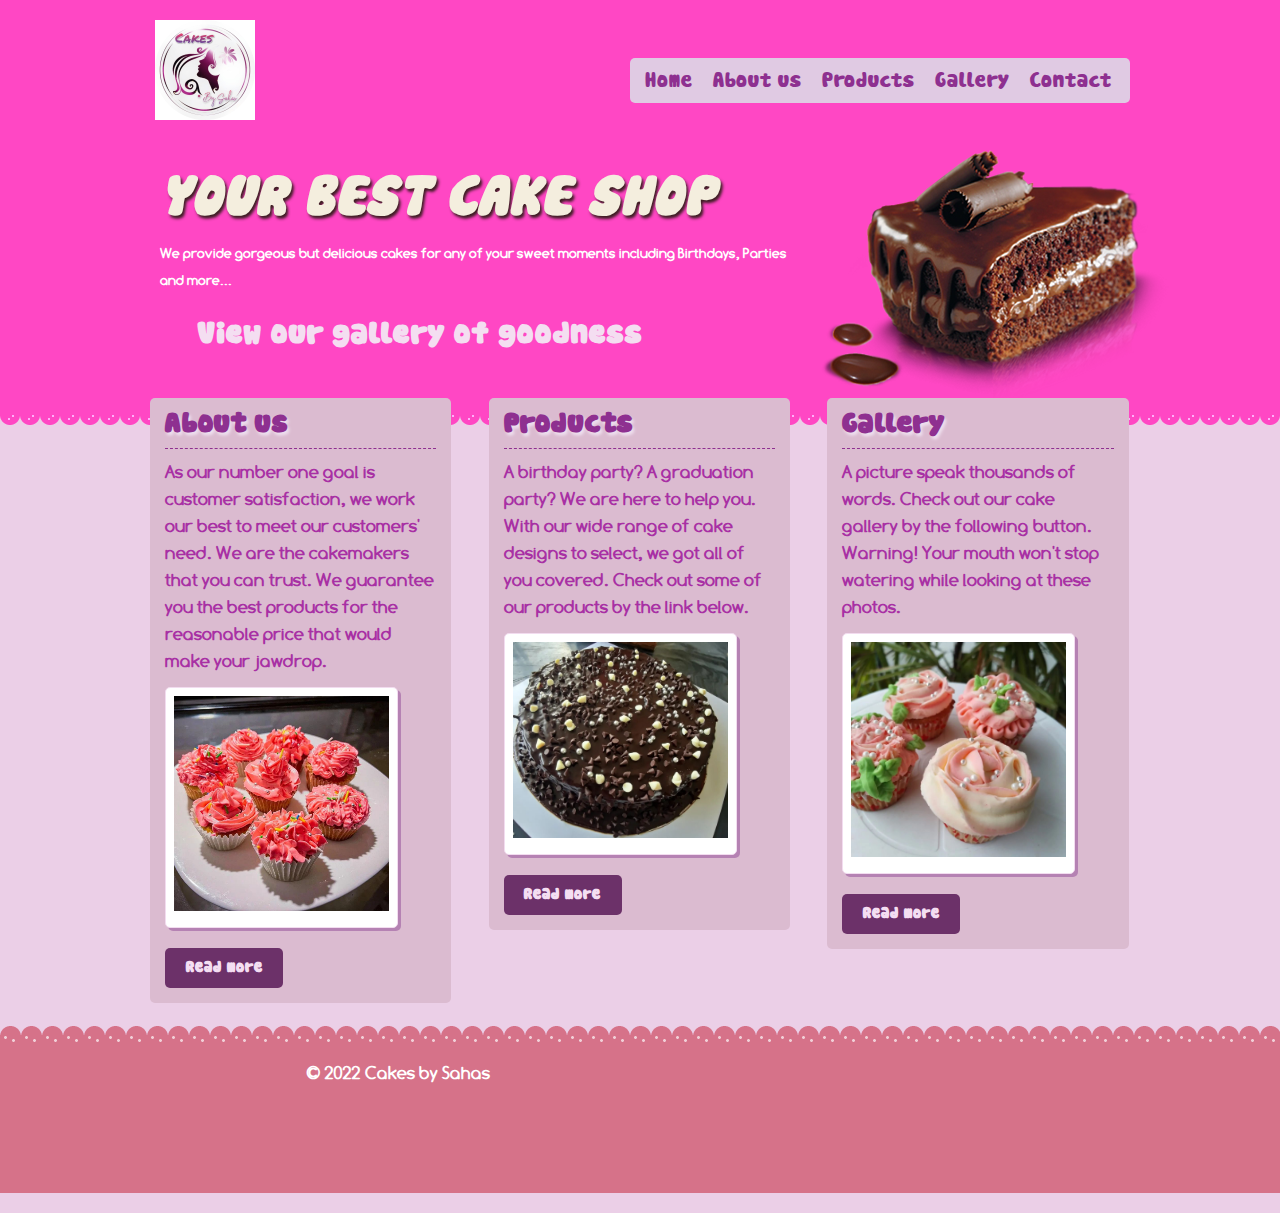
==== index.html @ 9adac408 "First commit" ====
﻿<!DOCTYPE html>
<html lang="en" dir="ltr">
<head>
<title>Cakes by Sahas</title>
<meta charset="UTF-8">
<link rel="stylesheet" type="text/css" href="css/styles.css">
<meta name="viewport" content="width=device-width, initial-scale=1.0">
<link rel="stylesheet" href="css/1140.css" type="text/css" media="screen">
<!--[if lte IE 9]>
<link rel="stylesheet" href="css/ie.css" type="text/css" media="screen">
<script src="js/html5.js"></script>
<script src="js/css3-mediaqueries.js"></script>
<![endif]-->
</head>
<body>
<div class="container">
  <div class="row">
    <!--start header-->
    <header>
      <!--start logo-->
      <div class="sixcol"> <a href="index.html" id="logo"><img src="images/IMG-20221014-WA0038.jpg" style="padding: 20px 30px 30px 50px; width: 100px;;"alt=""></a> </div>
      <!--end logo-->
      <!--start menu-->
      <div class="sixcol last">
        <nav>
          <ul>
            <li><a href="index.html">Home</a></li>
            <li><a href="#">About us </a></li>
            <li><a href="#">Products</a></li>
            <li><a href="gallery.html">Gallery</a></li>
            <li><a href="contact.html">Contact</a></li>
          </ul>
        </nav>
      </div>
      <!--end menu-->
      <img src="images/cake.png" width="350" height="256" alt="" class="cake">
      <!--end header-->
    </header>
  </div>
</div>
<!--start intro-->
<div class="container">
  <div class="row">
    <section id="intro" class="onecol">
      <hgroup>
        <h1>YOUR BEST CAKE SHOP</h1>
        <h2>We provide gorgeous but delicious cakes for any of your sweet moments including Birthdays, Parties and more...  </h2>
      </hgroup>
      <a href="#" class="button1">View our gallery of goodness</a> </section>
  </div>
</div>
<!--end intro-->
<div class="container">
  <div class="row">
    <div class="holder_content1">
      <!-- <section class="group4">
        <h3>Latest news</h3>
        <article>
          <h4>10.12.2011 - New cakes <span>Cras quis libero, consectetuer adipiscing elit. Donec molestie. Sed aliquam sem ut </span></h4>
        </article>
      </section> -->
    </div>
    <!--end holder-->
  </div>
</div>
<div class="container">
  <div class="row">
    <div class="fourcol">
      <section class="group1">
        <h5>About us</h5>
        <p>As our number one goal is customer satisfaction, we work our best to meet our customers' need. We are the cakemakers that you can trust. We guarantee you the best products for the reasonable price that would make your jawdrop. </p>
        <a class="photo_hover3" href="#"><img src="images/picture1.jpg" width="215" height="137" alt=""></a> <a href="#"><span class="button">Read more</span></a> </section>
    </div>
    <div class="fourcol">
      <section class="group2">
        <h5>Products</h5>
        <p>A birthday party? A graduation party? We are here to help you. With our wide range of cake designs to select, we got all of you covered. Check out some of our products by the link below.</p>
        <a class="photo_hover3" href="#"><img src="images/picture2.jpg" width="215" height="137" alt=""></a> <a href="#"><span class="button">Read more</span></a> </section>
    </div>
    <div class="fourcol last">
      <section class="group3">
        <h5>Gallery</h5>
        <p>A picture speak thousands of words. Check out our cake gallery by the following button. Warning! Your mouth won't stop watering while looking at these photos. </p>
        <a class="photo_hover3" href="gallery.html"><img src="images/picture3.jpg" width="215" height="137" alt=""></a> <a href="gallery.html"><span class="button">Read more</span></a> </section>
    </div>
  </div>
</div>
<!--start footer-->
<footer>
  <div class="container copyright">
    <div class="row">
      <div class="sixcol">
        <div id="FooterTree"> &copy; 2022 Cakes by Sahas </div>
      </div>
      <div class="sixcol last">
        
      </div>
    </div>
  </div>
</footer>
<!--end footer-->
</body>
</html>
---- css/styles.css ----
/***************************************************
	      patisserie by marija zaric
***************************************************


***************************************************
			      Reset
***************************************************/

html,
body,
div,
span,
h1,
h2,
h3,
h4,
h5,
h6,
p,
ol,
ul,
li,
form,
label,
legend,
caption,
aside,
details,
figcaption,
figure,
footer,
header,
hgroup,
menu,
nav,
section,
summary {
	margin: 0;
	padding: 0;
	border: 0;
	outline: 0;
	font-weight: inherit;
	font-style: inherit;
	font-size: 100%;
	font-family: inherit;
	vertical-align: baseline;
}

ol,
ul {
	list-style: none;
}

a img {
	border: none
}

aside,
details,
figcaption,
figure,
footer,
header,
hgroup,
menu,
nav,
section {
	display: block
}

/***************************************************
			      Global styles
***************************************************/

html,
body {
	width: 100%;
	height: 100%;
}

html,
body {
	font-family: Comfortaa_Regular;
	font-size: 18px;
	background-color: #ebcfe7;
	background-image: url(../images/bg.png);
	background-position: left top;
	background-repeat: repeat-x;
	font-weight: 600;
	color: #a830a4;
	margin: 0 0 1px;
	height: 100%;
	line-height: 1.5;
}

p {
	margin-bottom: 7px;
}

a,
p a {
	text-decoration: underline;
	color: white;
}

a:hover {
	color: white;
}

.textBoxes {
	width: 300px;
	display: block;
	height: 25px;
	border: #a7a7a7;
	border-radius: 5px;
}

h1 {
	font-size: 54px;
	line-height: 1.3;
	color: #F4EEDE;
	text-transform: none;
	font-style: italic;
	text-align: left;
	margin-top: 6px;
	padding-bottom: 6px;
	text-shadow: 2px 3px 3px #3E1E23;
	font-family: 'cookies';
}

h2 {
	line-height: 1.9;
	color: white;
	font-size: 14px;
	text-transform: none;
	display: block;
	text-shadow: none;
	width: 650px;
}

h3 {
	font-size: 28px;
	line-height: 0.9;
	color: #8e3090;
	text-align: left;
	border-bottom: 1px dashed #8e3090;
	margin-bottom: 10px;
	padding-bottom: 10px;
	text-shadow: none;
	font-family: 'cookies';
	text-shadow: 2px 3px 3px #EEE8DF;
}

h4 {
	font-size: 16px;
	line-height: 1.3;
	color: #8e3090;
	text-transform: none;
	font-style: italic;
	text-align: left;
	margin-top: 7px;
	padding-bottom: 6px;
	text-shadow: none;
}

h4 span {
	line-height: 1.5;
	color: #8e3090;
	font-size: 14px;
	text-transform: none;
	display: block;
}

h5 {
	font-size: 28px;
	line-height: 0.9;
	color: #8e3090;
	text-align: left;
	border-bottom: 1px dashed #8e3090;
	margin-bottom: 10px;
	padding-bottom: 10px;
	text-shadow: none;
	font-family: 'cookies';
	text-shadow: 2px 3px 3px #eedfee;
}

/***************************************************
			    Main containers
***************************************************/

#container,
#container_left,
#container_right {
	position: relative;
	width: 100%;
}

#container {
	position: relative;
	width: 980px;
	margin: 0 auto;
	background-color: transparent;
	min-height: 100%;
}

.group1 {
	float: left;
	position: relative;
	background: #dbbbd0;
	padding: 15px;
	margin-bottom: 10px;
	-moz-border-radius: 5px;
	border-radius: 5px;
}

.group2 {
	float: left;
	position: relative;
	background: #dbbbd0;
	padding: 15px;
	margin-bottom: 10px;
	-moz-border-radius: 5px;
	border-radius: 5px;
}

.group3 {
	float: right;
	position: relative;
	background: #dbbbd0;
	padding: 15px;
	margin-bottom: 10px;
	-moz-border-radius: 5px;
	border-radius: 5px;
}

.group4 {
	float: left;
	position: relative;
	padding: 15px;
	background: transparent;
	margin-top: 60px;
}

header {
	position: relative;
	float: left;
	width: 100%;
	height: 83px;
}

/***************************************************
				INTRO
***************************************************/

#intro {
	width: 98%;
	position: relative;
	float: left;
	height: 220px;
	padding: 10px;
	background: transparent;
	margin-top: 65px;
	-moz-border-radius: 5px;
	border-radius: 5px;
}

/***************************************************
				   HOLDERS
***************************************************/

.holder_content {
	position: relative;
	float: left;
	width: 100%;
	margin-top: 0px;
	margin-bottom: 40px;
}

.holder_content1 {
	position: relative;
	float: left;
	width: 100%;
	margin-top: 0px;
	margin-bottom: 10px;
}

.holder_content_separator {
	margin-bottom: 19px;
}

/***************************************************
			        GALLERY
***************************************************/


a.photo_hover3 {
	position: relative;
	float: left;
	margin: 5px 13px 8px 0;
	padding: 8px;
	-moz-box-shadow: 3px 3px #b582b3;
	-webkit-box-shadow: 3px 3px #b582b3;
	box-shadow: 3px 3px #b582b3;
	-moz-border-radius: 5px;
	border-radius: 5px;
	-moz-border-radius: 5px;
	border-radius: 5px;
}

a.photo_hover3 {
	background-color: white;
	border: 1px solid #f2dcef;
}

a.photo_hover3:hover {
	border: 1px solid #f2dcef;
	background-color: white;
	opacity: 0.9;
	z-index: 1000;
}

a.photo_hover2 {
	position: relative;
	float: right;
	margin: 5px 13px 8px 0;
	padding: 8px;
	-moz-box-shadow: 3px 3px #f2dcef;
	-webkit-box-shadow: 3px 3px #f2dcef;
	box-shadow: 3px 3px #f2dcef;
}

a.photo_hover2 {
	background-color: white;
	border: 1px solid #f2dcef;
}

a.photo_hover2:hover {
	border: 1px solid #f2dcef;
	background-color: white;
	opacity: 0.5;
	z-index: 1000;
}

/***************************************************
			        FOOTER
***************************************************/


footer {
	position: relative;
	height: 200px;
	clear: both;
	width: 100%;
	background-image: url(../images/footer.png);
	background-position: left top;
	background-repeat: repeat-x;
	background-color: transparent;
}

#FooterOne,
#FooterTwo,
#FooterTree
#footerfour {
	padding: 0 16px;
}

footer a,
#FooterOne a,
#FooterTwo a,
#FooterTree a {
	color: white;
}

#FooterTwo {
	color: white;
	text-align: left;
}

#FooterTree {
	color: white;
	text-align: right;
}

.copyright {
	position: relative;
	float: left;
	width: 100%;
	padding: 47px 0 10px 20px;
}

.container {
	width: 980px;
	margin: 0 auto;
	background-color: transparent;
}

/***************************************************
				       MENU
***************************************************/

nav {
	position: absolute;
	width: 500px;
	height: 45px;
	top: 58px;
	right: 0px;
	background-color: #e0cae3;
	-moz-border-radius: 5px;
	border-radius: 5px;
}

nav ul li {
	float: left;
	line-height: normal;
	margin-left: 10px;
}

nav ul li a {
	font-size: 20px;
	font-family: 'cookies';
	color: #8e3090;
	font-weight: normal;
	display: block;
	/* IE6, IE7 line height fix */
	background-color: transparent;
	text-decoration: none;
	margin-top: 8px;
	padding: 5px;
}

nav ul li a:hover {
	color: #b470ad;
}

.content_menu {
	float: left;
	width: 274px;
}

.content_menu ul {
	margin: 0px;
	padding: 0px;
	float: none;
}

.content_menu ul li {
	float: none;
	margin-bottom: 7px;
}

.content_menu ul li a {
	font-size: 13px;
	line-height: normal;
	color: #8e3090;
	text-align: left;
	text-decoration: none;
	background-image: url(../images/spot.png);
	background-repeat: no-repeat;
	background-position: left top;
	padding-left: 25px;
}

.content_menu ul li a:hover {
	color: #c86fc6;
}

/***************************************************
				   SPECIFIC
***************************************************/

#logo {
	position: relative;
	float: left;
	left: -45px;
}

.button {
	width: 100px;
	height: 22px;
	position: relative;
	margin-top: 12px;
	padding: 9px;
	background-color: #6c3169;
	display: inline-block;
	color: #f4def2;
	cursor: pointer;
	text-align: center;
	text-decoration: none;
	font-family: 'cookies';
	font-size: 15px;
	-moz-border-radius: 5px;
	border-radius: 5px;
}

.button:hover {
	background-color: #a777db;
}

.button:active {
	position: relative;
	top: 1px;
}

.button1 {
	width: 500px;
	height: 40px;
	position: relative;
	margin-top: 10px;
	padding: 10px;
	display: inline-block;
	color: #f4def1;
	cursor: pointer;
	text-align: center;
	text-decoration: none;
	font-family: 'cookies';
	font-size: 30px;
}

.button1:hover {
	background-color: #a777db;
	-moz-border-radius: 5px;
	border-radius: 5px;
}

.button1:active {
	position: relative;
	top: 1px;
}

.cake {
	position: absolute;
	top: 150px;
	left: 670px;
}

a.menu:link {
	color: #902b83;
}

/*			FONT-FACE	      */



@font-face {
	font-family: 'Comfortaa_Regular';
	src: url('../fonts/Comfortaa_Regular-webfont.eot?') format('eot'), url('../fonts/Comfortaa_Regular-webfont.woff') format('woff'), url('../fonts/Comfortaa_Regular-webfont.ttf') format('truetype'), url('../fonts/Comfortaa_Regular-webfont.svg') format('svg');
}

@font-face {
	font-family: 'cookies';
	src: url('../fonts/cookies-webfont.eot?') format('eot'), url('../fonts/cookies-webfont.woff') format('woff'), url('../fonts/cookies-webfont.ttf') format('truetype'), url('../fonts/cookies-webfont.svg') format('svg');
}
---- css/1140.css ----
/* ==================================================================================================================== */
/* ! The 1140px Grid V2 by Andy Taylor \ http://cssgrid.net \ http://www.twitter.com/andytlr \ http://www.andytlr.com   */
/* ==================================================================================================================== */

.container {
	padding-left: 20px;
	padding-right: 20px;
}
.row {
	width: 100%;
	max-width: 980px;
	min-width: 755px;
	margin: 0 auto;
	overflow: visible;
}
.onecol, .twocol, .threecol, .fourcol, .fivecol, .sixcol, .sevencol, .eightcol, .ninecol, .tencol, .elevencol {
	margin-right: 3.8%;
	float: left;
	min-height: 1px;
}
.row .onecol {
	width: 4.85%;
}
.row .twocol {
	width: 13.45%;
}
.row .threecol {
	width: 22.05%;
}
.row .fourcol {
	width: 30.75%;
}
.row .fivecol {
	width: 39.45%;
}
.row .sixcol {
	width: 48%;
}
.row .sevencol {
	width: 56.75%;
}
.row .eightcol {
	width: 65.4%;
}
.row .ninecol {
	width: 74.05%;
}
.row .tencol {
	width: 82.7%;
}
.row .elevencol {
	width: 91.35%;
}
.row .twelvecol {
	width: 100%;
	float: left;
}
.last {
	margin-right: 0px;
}
img, object, embed {
	max-width: 100%;
}
img {
	height: auto;
}
 @media only screen and (max-width: 1200px) {
 body {
 font-size: 110%;
 line-height: 1.5em;
}
}
 @media handheld, only screen and (max-width: 768px) {
 body {
 font-size: 120%;
 -webkit-text-size-adjust: none;
}
 .row, body, .container {
 width: 100%;
 min-width:0;
 margin-left: 0px;
 margin-right: 0px;
 padding-left: 0px;
 padding-right: 0px;
 float:left;
}
 .group1, .group2, .group3 {
 margin-bottom:10px;
}
 .group4 {
 margin-top:-30px;
}
 .row .onecol, .row .twocol, .row .threecol, .row .fourcol, .row .fivecol, .row .sixcol, .row .sevencol, .row .eightcol, .row .ninecol, .row .tencol, .row .elevencol, .row .twelvecol {
 width: auto;
 float: none;
 margin-left: 0px;
 margin-right: 0px;
 padding-left: 20px;
 padding-right: 20px;
}
 .holder_content1 {
 margin-top:20px;
}
 header {
 height:130px;
}
 nav {
 margin:30px 20px 0 20px;
 width:94%;
 top:100px;
}
 #intro {
 margin-top:95px;
 margin-left:0px;
}
 a#logo img {
width:100%;
}
 #logo {
top:0;
}
 #FooterTree {
 color:white;
 text-align:left;
}
 h1 {
 font-size:50px;
 line-height:1.3;
 color:#f4def4;
 text-transform:none;
 font-style:italic;
 text-align:left;
 margin-top:-12px;
 padding-bottom:6px;
 text-shadow: 2px 3px 3px #3E1E23;
 font-family:'cookies';
}
 h2 {
line-height:1.9;
 color:white;
 font-size:14px;
 text-transform:none;
 text-shadow: none;
 width:93%;
}
 h3 {
 font-size: 28px;
 line-height:0.9;
 color:#8e3090;
 text-align:left;
 border-bottom:1px dashed #8e3090;
 margin-bottom:10px;
 padding-bottom:10px;
 text-shadow: none;
 font-family:'cookies';
 text-shadow: 2px 3px 3px #eedfee;
}
 h4 {
 font-size: 16px;
 line-height:1.3;
 color:#8e3090;
 text-transform:none;
 font-style:italic;
 text-align:left;
 margin-top:7px;
 padding-bottom:6px;
 text-shadow: none;
}
 h4 span {
 line-height:1.5;
 color:#8e3090;
 font-size:14px;
 text-transform:none;
 display:block;
}
 a.menu:link {
color:#dabbdb;
}
 .button1 {
 display:none;
}
 a.menu:link {
color:#8e3090;
}
}
 @media handheld, only screen and (max-width: 480px) {
 header {
 height:180px;
}
 nav {
 height:80px;
}
 h1 {
 font-size: 30px;
 line-height:1.3;
 color:#f4def4;
 text-transform:none;
 font-style:italic;
 text-align:left;
 margin-top:-12px;
 padding-bottom:6px;
 text-shadow: 2px 3px 3px #3E1E23;
 font-family:'cookies';
}
 #intro {
 margin-top:70px;
 margin-left:0px;
}
 .group4 {
 margin-top:-55px;
}
}
 @media handheld, only screen and (max-width: 320px) {
 header {
 height:200px;
}
 nav {
 height:90px;
 top:95px;
}
 .group4 {
 margin-top:-80px;
}
 #intro {
 margin-top:50px;
}
 h1 {
 font-size: 23px;
 line-height:1.3;
 color:#f4def4;
 text-transform:none;
 font-style:italic;
 text-align:left;
 margin-top:-12px;
 padding-bottom:6px;
 text-shadow: 2px 3px 3px #3E1E23;
 font-family:'cookies';
}
}
---- css/ie.css ----
.onecol {
	width: 4.7%;
}
.twocol {
	width: 13.2%;
}
.threecol {
	width: 22.05%;
}
.fourcol {
	width: 30.6%;
}
.fivecol {
	width: 39%;
}
.sixcol {
	width: 48%;
}
.sevencol {
	width: 56.75%;
}
.eightcol {
	width: 61.6%;
}
.ninecol {
	width: 74.05%;
}
.tencol {
	width: 82%;
}
.elevencol {
	width: 91.35%;
}
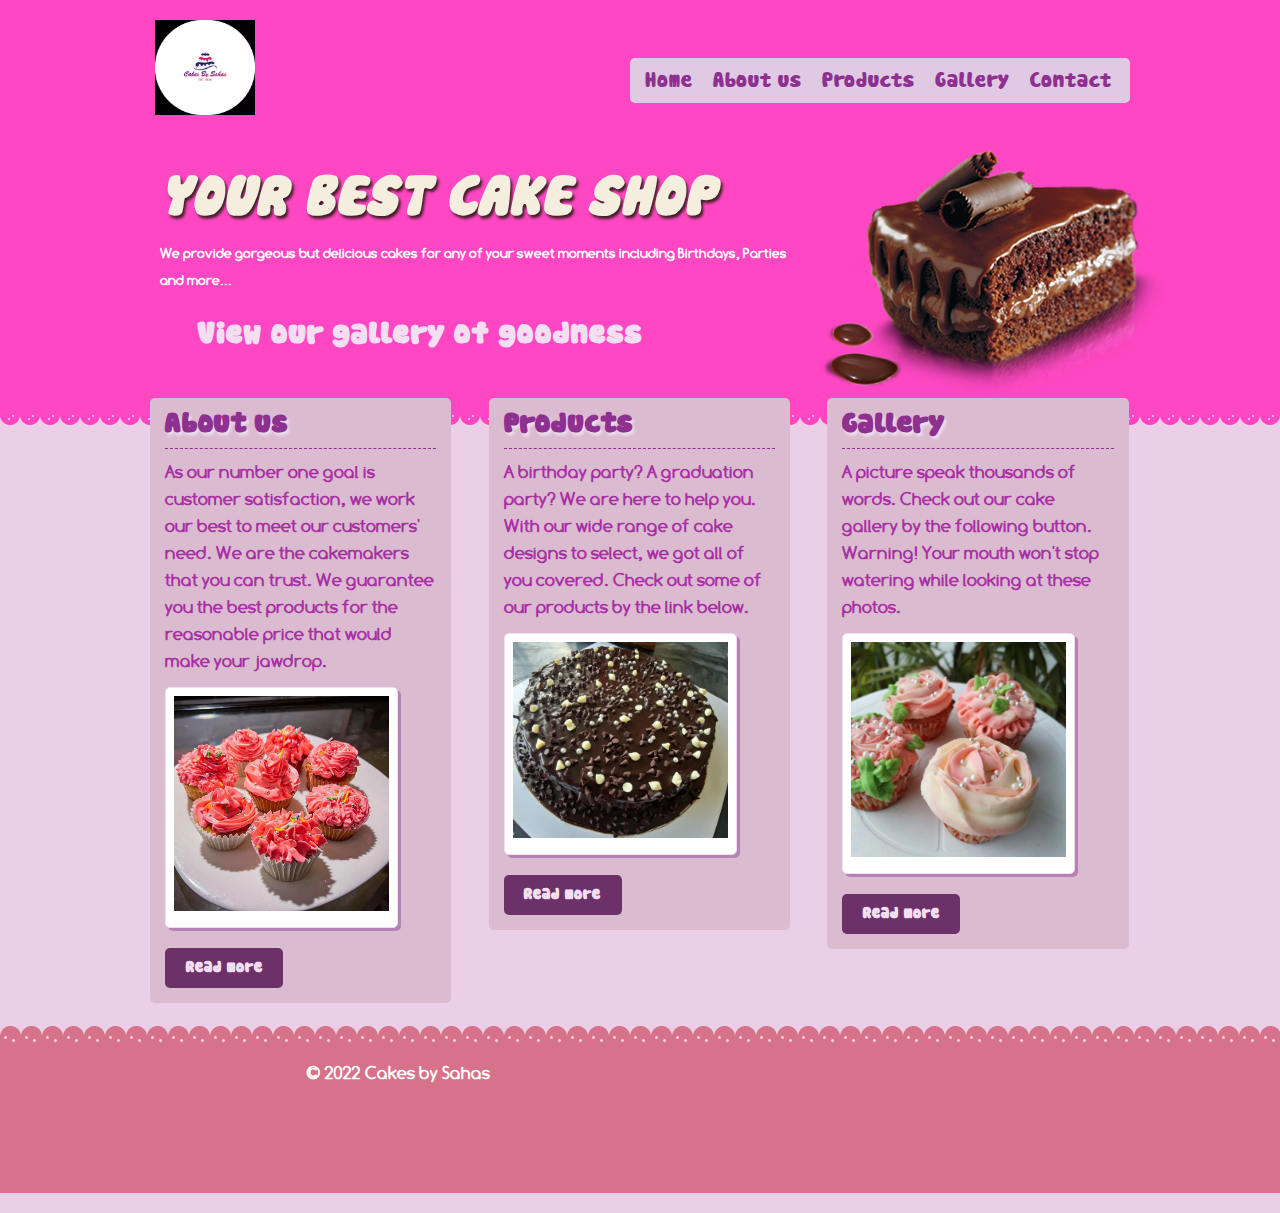
==== commit ba403b41: "logo update" ====
--- a/index.html
+++ b/index.html
@@ -18,7 +18,7 @@
     <!--start header-->
     <header>
       <!--start logo-->
-      <div class="sixcol"> <a href="index.html" id="logo"><img src="images/IMG-20221014-WA0038.jpg" style="padding: 20px 30px 30px 50px; width: 100px;;"alt=""></a> </div>
+      <div class="sixcol"> <a href="index.html" id="logo"><img src="images/0B3E5026-893F-4AA6-A915-0C06355A53EC.PNG" style="padding: 20px 30px 30px 50px; width: 100px;;"alt=""></a> </div>
       <!--end logo-->
       <!--start menu-->
       <div class="sixcol last">
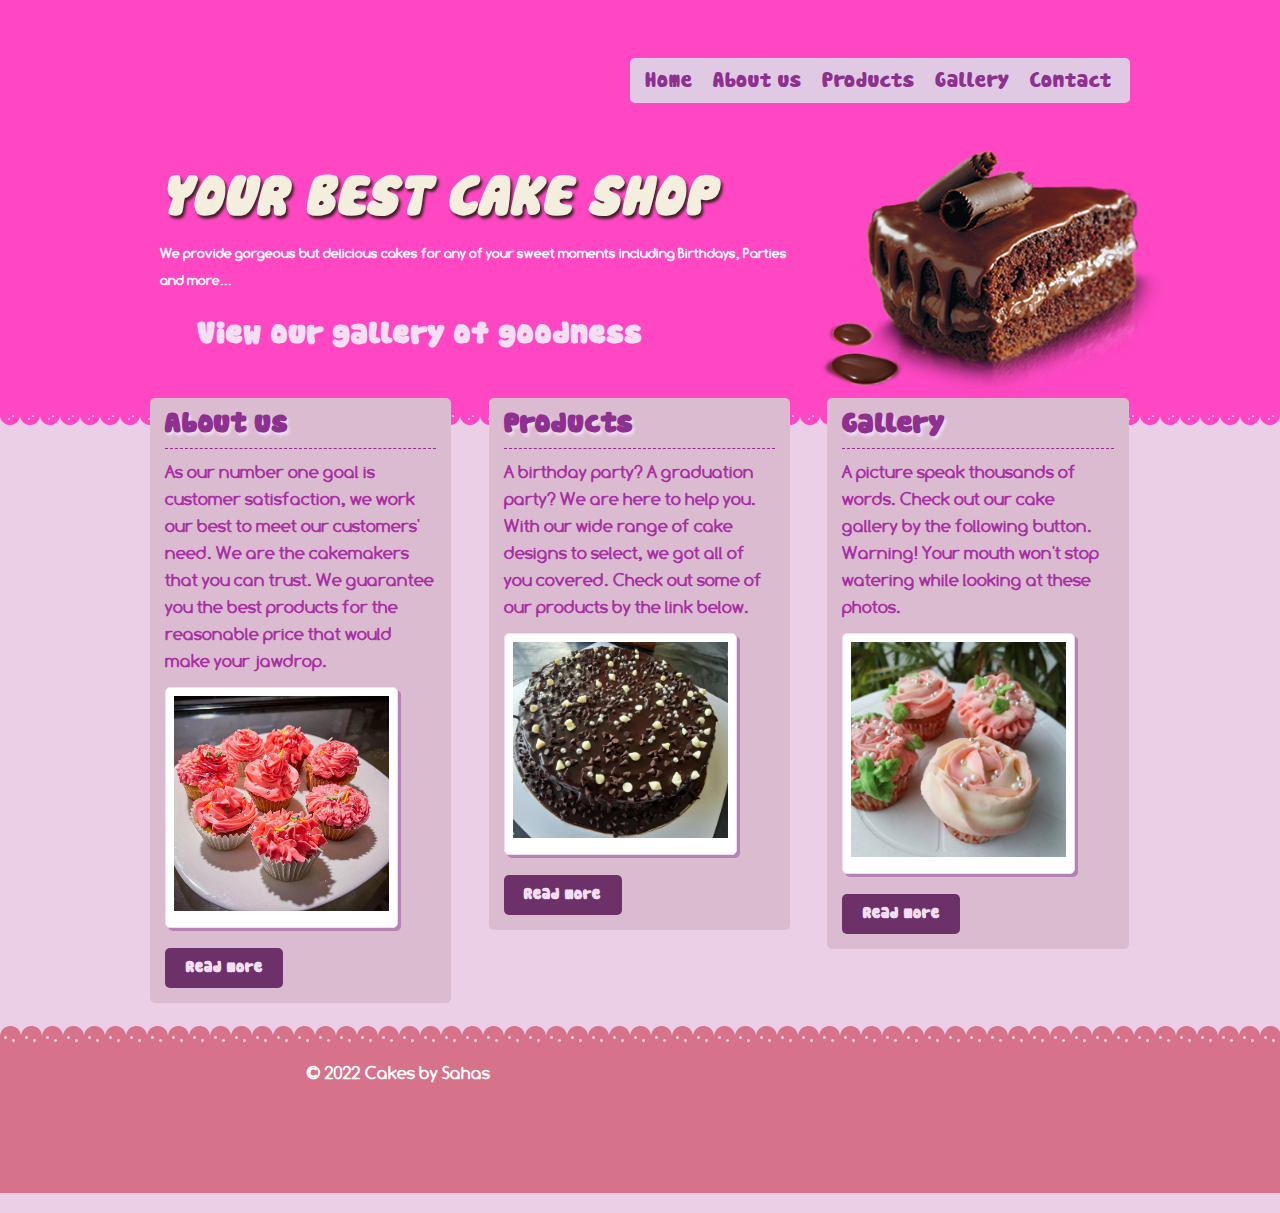
==== commit 9bd9ea02: "logo" ====
--- a/index.html
+++ b/index.html
@@ -18,7 +18,7 @@
     <!--start header-->
     <header>
       <!--start logo-->
-      <div class="sixcol"> <a href="index.html" id="logo"><img src="images/0B3E5026-893F-4AA6-A915-0C06355A53EC.PNG" style="padding: 20px 30px 30px 50px; width: 100px;;"alt=""></a> </div>
+      <div class="sixcol"> <a href="index.html" id="logo"><img src="images/logo.PNG" style="padding: 20px 30px 30px 50px; width: 100px;;"alt=""></a> </div>
       <!--end logo-->
       <!--start menu-->
       <div class="sixcol last">
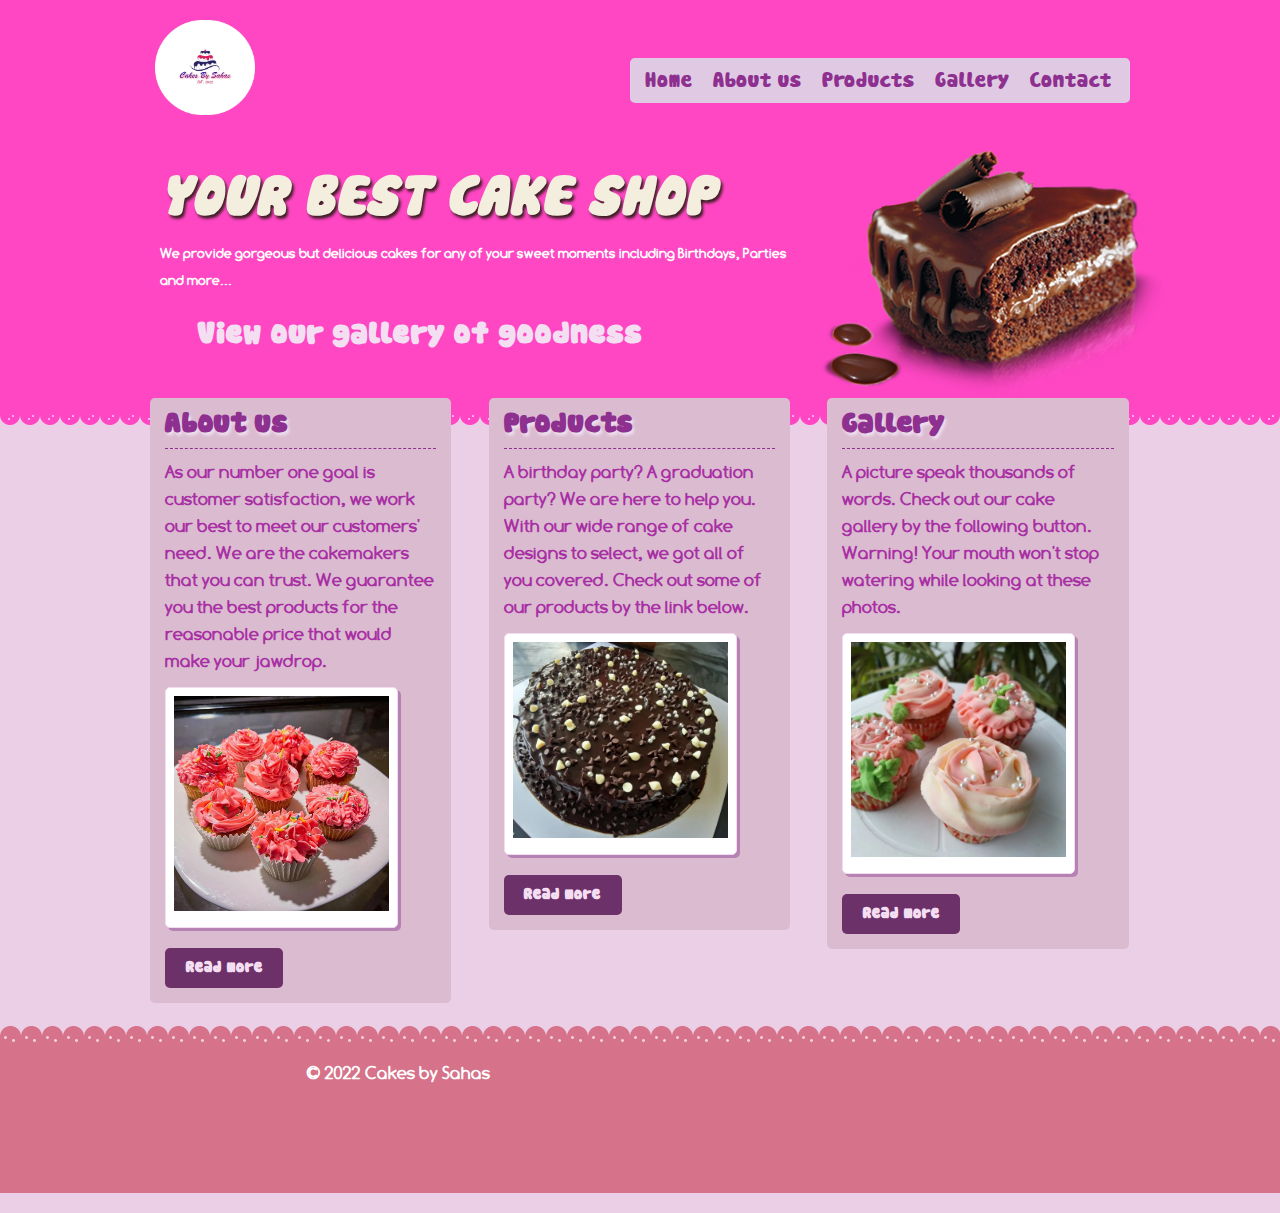
==== commit 081157a9: "jefkb" ====
--- a/index.html
+++ b/index.html
@@ -18,7 +18,7 @@
     <!--start header-->
     <header>
       <!--start logo-->
-      <div class="sixcol"> <a href="index.html" id="logo"><img src="images/logo.PNG" style="padding: 20px 30px 30px 50px; width: 100px;;"alt=""></a> </div>
+      <div class="sixcol"> <a href="index.html" id="logo"><img src="images/ihfuihuhuhfndj.PNG" style="padding: 20px 30px 30px 50px; width: 100px;;"alt=""></a> </div>
       <!--end logo-->
       <!--start menu-->
       <div class="sixcol last">
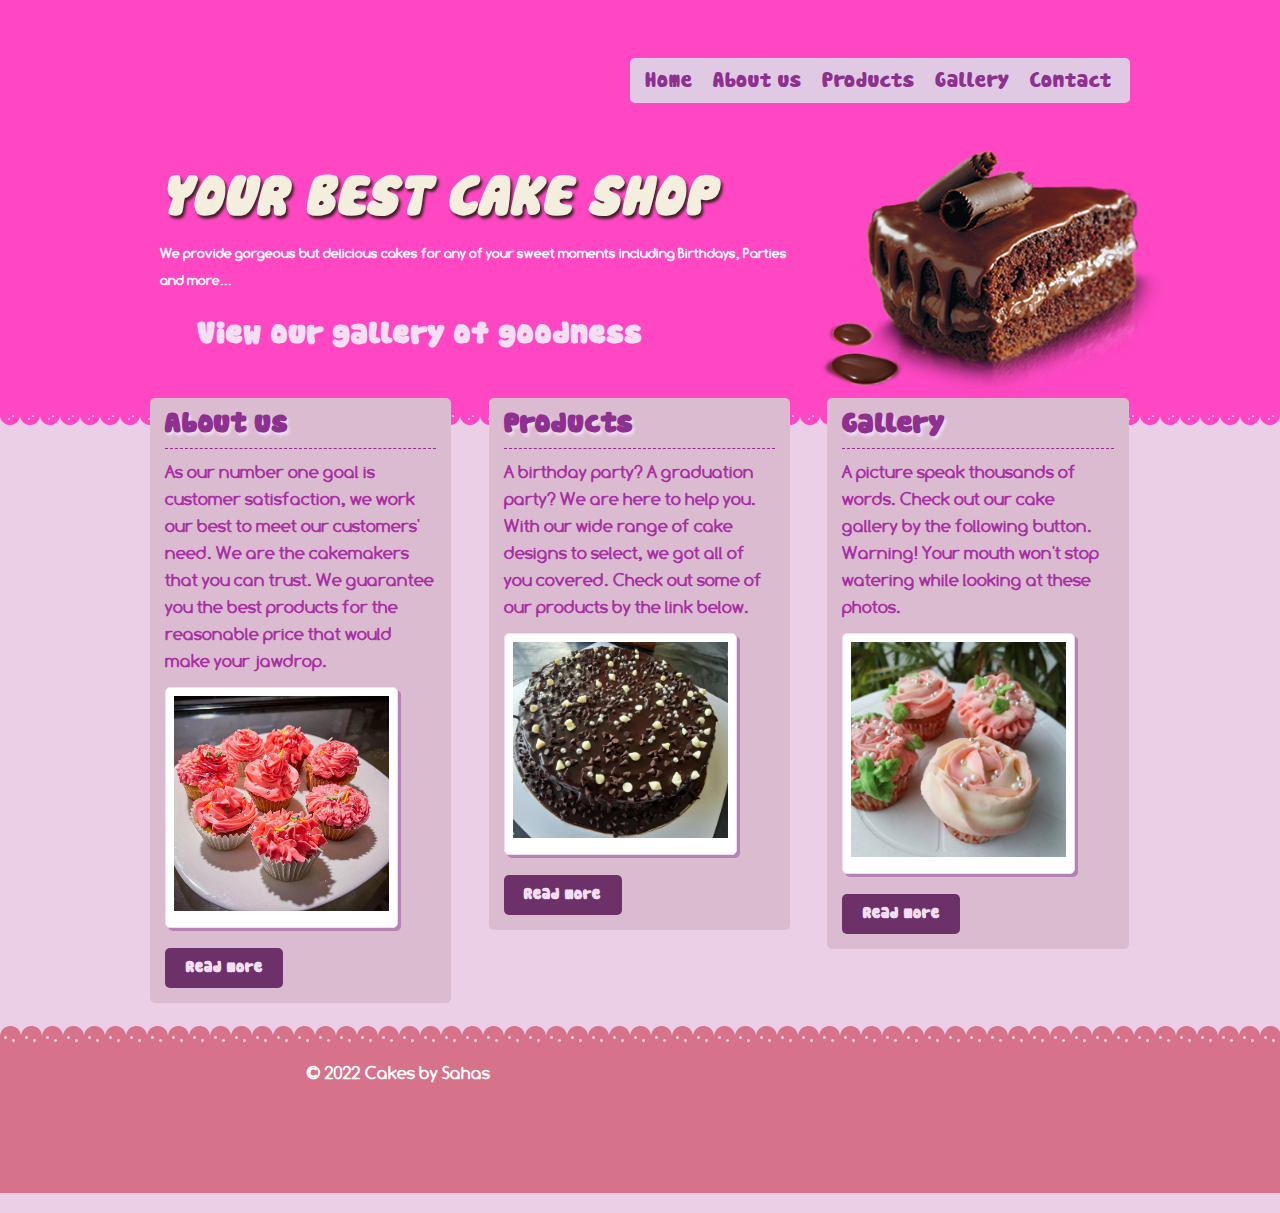
==== commit cda27a23: "blah" ====
--- a/index.html
+++ b/index.html
@@ -18,7 +18,7 @@
     <!--start header-->
     <header>
       <!--start logo-->
-      <div class="sixcol"> <a href="index.html" id="logo"><img src="images/ihfuihuhuhfndj.PNG" style="padding: 20px 30px 30px 50px; width: 100px;;"alt=""></a> </div>
+      <div class="sixcol"> <a href="index.html" id="logo"><img src="images/ihfuihuhuhfndj.png" style="padding: 20px 30px 30px 50px; width: 100px;;"alt=""></a> </div>
       <!--end logo-->
       <!--start menu-->
       <div class="sixcol last">
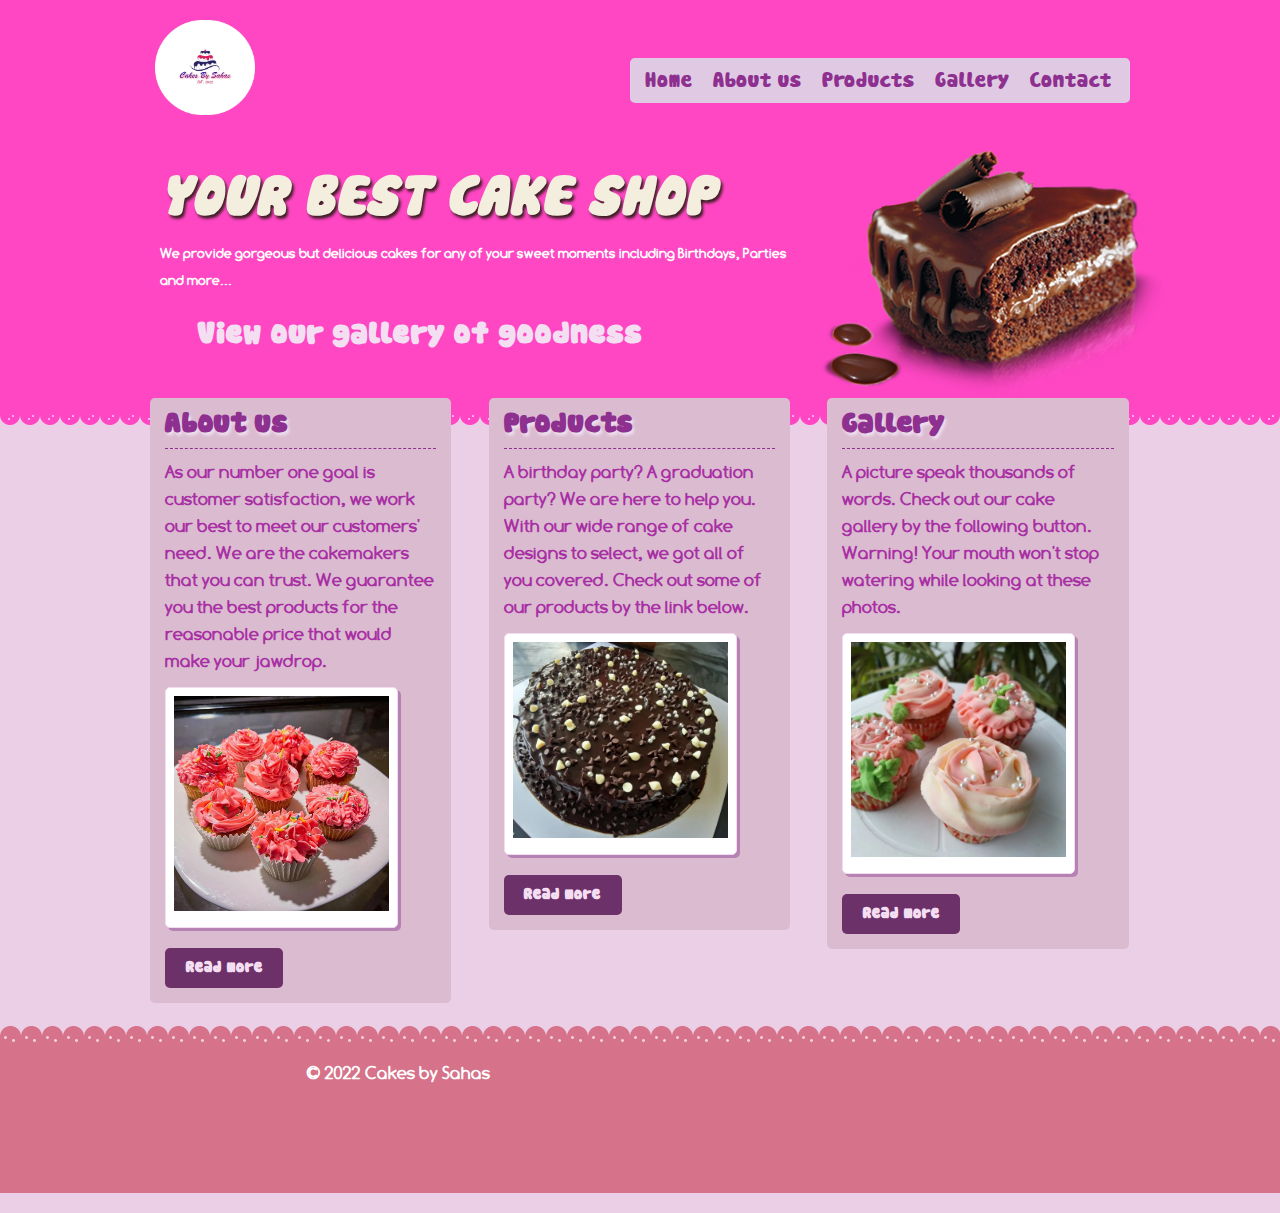
==== commit 49a8a035: "logo" ====
--- a/index.html
+++ b/index.html
@@ -18,7 +18,7 @@
     <!--start header-->
     <header>
       <!--start logo-->
-      <div class="sixcol"> <a href="index.html" id="logo"><img src="images/ihfuihuhuhfndj.png" style="padding: 20px 30px 30px 50px; width: 100px;;"alt=""></a> </div>
+      <div class="sixcol"> <a href="index.html" id="logo"><img src="images/logo.png" style="padding: 20px 30px 30px 50px; width: 100px;;"alt=""></a> </div>
       <!--end logo-->
       <!--start menu-->
       <div class="sixcol last">
